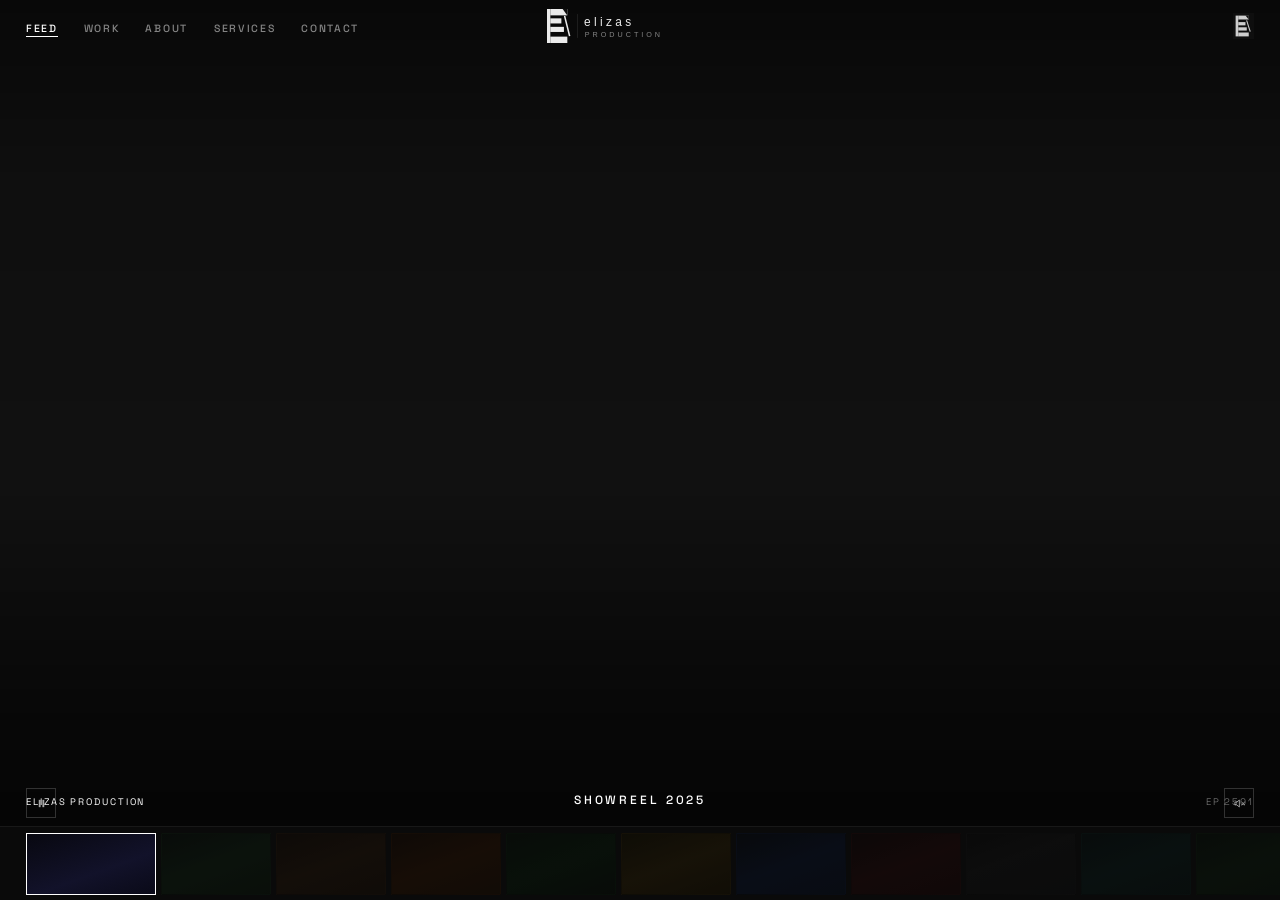
==== index.html @ 8a16c18d "Initial release — Elizas Production portfolio site Cinematic full-viewport portfolio website for Eli" ====
<!DOCTYPE html>
<html lang="en">
<head>
  <meta charset="UTF-8"/>
  <meta name="viewport" content="width=device-width, initial-scale=1.0"/>
  <meta name="description" content="Elizas Production — Founded by Eliza Webster. Film, Music Video, Commercials &amp; Creative Direction. Based in Harrogate, UK."/>
  <meta name="theme-color" content="#111111"/>
  <title>Elizas Production</title>
  <link rel="icon" href="/assets/logo/elizas-production-mark.svg" type="image/svg+xml"/>
  <link rel="preconnect" href="https://fonts.googleapis.com"/>
  <link rel="preconnect" href="https://fonts.gstatic.com" crossorigin/>
  <link href="https://fonts.googleapis.com/css2?family=Space+Grotesk:wght@300;400;500;700&display=swap" rel="stylesheet"/>
  <link rel="stylesheet" href="/css/main.css"/>
</head>
<body>

  <!-- ═══ NAVIGATION ═══ -->
  <nav id="nav" role="navigation" aria-label="Primary navigation">

    <!-- Left: nav links -->
    <ul class="nav-links" role="list">
      <li><a href="/" class="nav-link" data-panel="feed">FEED</a></li>
      <li><a href="#" class="nav-link" data-panel="work">WORK</a></li>
      <li><a href="/about.html" class="nav-link" data-panel="about">ABOUT</a></li>
      <li><a href="/services.html" class="nav-link" data-panel="services">SERVICES</a></li>
      <li><a href="/contact.html" class="nav-link" data-panel="contact">CONTACT</a></li>
    </ul>

    <!-- Centre: full logo lockup -->
    <div class="nav-identity" aria-label="Elizas Production">
      <img src="/assets/logo/elizas-production.svg"
           alt="Elizas Production"
           class="nav-logo"
           width="220"
           height="40"/>
    </div>

    <!-- Right: mark only (small) -->
    <div class="nav-logo-mark" aria-label="Elizas Production mark">
      <img src="/assets/logo/elizas-production-mark.svg"
           alt=""
           aria-hidden="true"
           class="nav-mark-img"
           width="22"
           height="28"/>
    </div>

  </nav>

  <!-- ═══ HERO AREA ═══ -->
  <main id="hero" role="main" aria-live="polite" aria-label="Active project showcase">

    <!-- Background layer — swapped by JS on project change -->
    <div id="heroBg" class="hero-bg">
      <!-- Video element: shown when active project has a video src -->
      <video id="heroVideo"
             class="hero-video"
             autoplay
             muted
             loop
             playsinline
             preload="auto"
             aria-hidden="true">
      </video>
    </div>

    <!-- Gradient overlay for text legibility -->
    <div class="hero-overlay" aria-hidden="true"></div>

    <!-- Three project labels overlaid on hero -->
    <div class="hero-labels" aria-hidden="true">
      <span id="labelClient"  class="hero-label label-client"></span>
      <span id="labelProject" class="hero-label label-project"></span>
      <span id="labelJob"     class="hero-label label-job"></span>
    </div>

  </main>

  <!-- ═══ PLAYBACK CONTROLS ═══ -->
  <div id="controls" class="controls" role="toolbar" aria-label="Playback controls">

    <!-- Bottom-left: play / pause -->
    <button id="btnPlayPause" class="ctrl-btn ctrl-play" aria-label="Pause slideshow" aria-pressed="false">
      <svg class="icon-pause" viewBox="0 0 24 24" fill="white" aria-hidden="true">
        <rect x="6" y="4" width="4" height="16"/>
        <rect x="14" y="4" width="4" height="16"/>
      </svg>
      <svg class="icon-play" viewBox="0 0 24 24" fill="white" aria-hidden="true">
        <polygon points="5,3 19,12 5,21"/>
      </svg>
    </button>

    <!-- Bottom-right: mute / unmute -->
    <button id="btnMute" class="ctrl-btn ctrl-mute" aria-label="Mute" aria-pressed="true">
      <svg class="icon-sound-on" viewBox="0 0 24 24" fill="none" stroke="white" stroke-width="2" stroke-linecap="round" stroke-linejoin="round" aria-hidden="true">
        <polygon points="11,5 6,9 2,9 2,15 6,15 11,19"/>
        <path d="M15.54 8.46a5 5 0 0 1 0 7.07"/>
        <path d="M19.07 4.93a10 10 0 0 1 0 14.14"/>
      </svg>
      <svg class="icon-sound-off" viewBox="0 0 24 24" fill="none" stroke="white" stroke-width="2" stroke-linecap="round" stroke-linejoin="round" aria-hidden="true">
        <polygon points="11,5 6,9 2,9 2,15 6,15 11,19"/>
        <line x1="23" y1="9" x2="17" y2="15"/>
        <line x1="17" y1="9" x2="23" y2="15"/>
      </svg>
    </button>

  </div>

  <!-- ═══ THUMBNAIL STRIP ═══ -->
  <footer id="strip" role="navigation" aria-label="Project thumbnails">
    <div id="stripTrack" class="strip-track">
      <!-- Populated dynamically by main.js -->
    </div>
  </footer>

  <!-- ═══ INFO PANEL OVERLAY ═══ -->
  <aside id="panelInfo" class="panel panel--info" aria-hidden="true" role="complementary" aria-label="Studio information">
    <button class="panel-close" id="panelInfoClose" aria-label="Close info panel">&#x2715;</button>
    <div class="panel-body">
      <p class="panel-eyebrow">EST. 2018</p>
      <h1 class="panel-heading">Elizas<br/>Production</h1>
      <p class="panel-text">
        An independent creative production studio specialising in film,
        music video, commercials, creative direction, and photography.
        We work with brands, artists, fans, and collaborators to create
        work that lasts.
      </p>
      <address class="panel-address">
        <a href="mailto:info@elizawebster.com">info@elizawebster.com</a>
      </address>
      <a href="https://www.instagram.com/elizawebsterproduction"
         target="_blank"
         rel="noopener noreferrer"
         class="instagram-link"
         style="margin-top:20px; display:inline-flex;"
         aria-label="Follow on Instagram">
        <span class="ig-handle">@elizawebsterproduction</span>
        <span class="ig-arrow">↗</span>
      </a>
    </div>
  </aside>

  <!-- ═══ WORK PANEL OVERLAY ═══ -->
  <aside id="panelWork" class="panel panel--work" aria-hidden="true" role="complementary" aria-label="All projects">
    <button class="panel-close" id="panelWorkClose" aria-label="Close work panel">&#x2715;</button>
    <div class="panel-body panel-body--work">
      <p class="panel-eyebrow">SELECTED WORK</p>
      <h2 class="panel-heading">Projects</h2>
      <ul class="work-list" id="workList" role="list">
        <!-- Populated by JS -->
      </ul>
    </div>
  </aside>

  <script src="/js/main.js"></script>
</body>
</html>
---- css/main.css ----
/* ============================================================
   WEBSTER PRODUCTIONS — main.css
   Cinematic portfolio design system
   ============================================================ */

/* ── DESIGN TOKENS ─────────────────────────────────────────── */
:root {
  /* Palette */
  --bg:              #111111;
  --bg-deep:         #0a0a0a;
  --bg-panel:        rgba(10, 10, 10, 0.97);
  --white:           #FFFFFF;
  --white-dim:       rgba(255, 255, 255, 0.50);
  --white-faint:     rgba(255, 255, 255, 0.12);
  --white-ghost:     rgba(255, 255, 255, 0.06);

  /* Typography */
  --font:            'Space Grotesk', sans-serif;
  --size-nav:        10.5px;
  --size-label-sm:   9.5px;
  --size-label-lg:   12px;
  --track-nav:       0.16em;
  --track-wide:      0.20em;

  /* Layout */
  --nav-h:           52px;
  --strip-h:         74px;
  --ctrl-pad:        26px;
  --strip-gap:       5px;
  --thumb-w:         110px;
  --thumb-h:         62px;
  --thumb-w-active:  130px;

  /* Motion */
  --ease:            cubic-bezier(0.25, 0, 0, 1);
  --t-fast:          0.16s;
  --t-med:           0.36s;
  --t-hero:          0.70s;
}

/* ── RESET ──────────────────────────────────────────────────── */
*, *::before, *::after {
  box-sizing: border-box;
  margin: 0;
  padding: 0;
}

html {
  font-size: 16px;
  -webkit-font-smoothing: antialiased;
  -moz-osx-font-smoothing: grayscale;
}

body {
  font-family: var(--font);
  background: var(--bg);
  color: var(--white);
  overflow: hidden;           /* viewport-locked — no page scroll */
  width: 100vw;
  height: 100vh;
  user-select: none;
}

a {
  color: inherit;
  text-decoration: none;
}

button {
  font-family: var(--font);
  cursor: pointer;
  border: none;
  background: none;
  color: inherit;
}

ul { list-style: none; }
address { font-style: normal; }

/* ── NAVIGATION ─────────────────────────────────────────────── */
#nav {
  position: fixed;
  top: 0; left: 0; right: 0;
  height: var(--nav-h);
  z-index: 100;
  display: flex;
  align-items: center;
  justify-content: space-between;
  padding: 0 var(--ctrl-pad);
  /* Transparent — hero bleeds through, top overlay gradient handles legibility */
}

/* Left nav links */
.nav-links {
  display: flex;
  gap: 26px;
  align-items: center;
}

.nav-link {
  font-size: var(--size-nav);
  font-weight: 500;
  letter-spacing: var(--track-nav);
  color: var(--white-dim);
  text-transform: uppercase;
  transition: color var(--t-fast);
  position: relative;
  padding-bottom: 2px;
}

.nav-link::after {
  content: '';
  position: absolute;
  bottom: 0; left: 0;
  width: 0; height: 1px;
  background: var(--white);
  transition: width var(--t-med) var(--ease);
}

.nav-link:hover,
.nav-link.is-active {
  color: var(--white);
}

.nav-link:hover::after,
.nav-link.is-active::after {
  width: 100%;
}

/* Centre identity */
.nav-identity {
  position: absolute;
  left: 50%;
  transform: translateX(-50%);
  display: flex;
  align-items: center;
  gap: 10px;
  white-space: nowrap;
}

.nav-studio-name {
  font-size: var(--size-nav);
  font-weight: 700;
  letter-spacing: 0.22em;
  color: var(--white);
  text-transform: uppercase;
}

.nav-divider {
  color: var(--white-faint);
  font-size: 9px;
}

.nav-tagline {
  font-size: 9px;
  letter-spacing: 0.16em;
  color: var(--white-dim);
  text-transform: uppercase;
  font-weight: 300;
}

.nav-re-link {
  font-size: 9px;
  font-weight: 700;
  letter-spacing: 0.18em;
  color: var(--white);
  border: 1px solid var(--white-faint);
  padding: 2px 8px 1px;
  transition: border-color var(--t-fast), color var(--t-fast);
  text-transform: uppercase;
}

.nav-re-link:hover {
  border-color: var(--white);
}

/* Logo lockup (centre nav) */
.nav-logo {
  display: block;
  height: 34px;
  width: auto;
  opacity: 0.92;
  transition: opacity var(--t-fast);
}

.nav-logo:hover {
  opacity: 1;
}

/* Mark only (right nav) */
.nav-logo-mark {
  display: flex;
  align-items: center;
  justify-content: center;
  flex-shrink: 0;
}

.nav-mark-img {
  display: block;
  height: 26px;
  width: auto;
  opacity: 0.80;
  transition: opacity var(--t-fast);
}

.nav-logo-mark:hover .nav-mark-img {
  opacity: 1;
}

/* ── HERO ───────────────────────────────────────────────────── */
#hero {
  position: fixed;
  inset: 0;
  z-index: 0;
  background: var(--bg);
}

.hero-bg {
  position: absolute;
  inset: 0;
  background-size: cover;
  background-position: center;
  background-repeat: no-repeat;
  transition:
    opacity var(--t-hero) var(--ease),
    transform var(--t-hero) var(--ease);
  will-change: opacity, transform;
}

.hero-bg.is-transitioning {
  opacity: 0;
  transform: scale(1.025);
}

/* Video fills hero exactly like a background-image */
.hero-video {
  position: absolute;
  inset: 0;
  width: 100%;
  height: 100%;
  object-fit: cover;
  object-position: center;
  display: none;          /* hidden until a video project is active */
  opacity: 1;
}

.hero-video.is-active {
  display: block;
}

/* Gradient overlay: darkens top (nav) and bottom (labels + strip) */
.hero-overlay {
  position: absolute;
  inset: 0;
  background: linear-gradient(
    to bottom,
    rgba(0, 0, 0, 0.50) 0%,
    rgba(0, 0, 0, 0.10) 20%,
    rgba(0, 0, 0, 0.00) 45%,
    rgba(0, 0, 0, 0.00) 55%,
    rgba(0, 0, 0, 0.55) 80%,
    rgba(0, 0, 0, 0.80) 100%
  );
  pointer-events: none;
}

/* Three labels overlaid on hero */
.hero-labels {
  position: absolute;
  bottom: calc(var(--strip-h) + 18px);
  left: 0; right: 0;
  display: grid;
  grid-template-columns: 1fr 1fr 1fr;
  align-items: end;
  padding: 0 var(--ctrl-pad);
  pointer-events: none;
}

.hero-label {
  font-size: var(--size-label-sm);
  font-weight: 400;
  text-transform: uppercase;
  letter-spacing: var(--track-wide);
  color: var(--white);
  opacity: 0;
  transform: translateY(8px);
  transition:
    opacity var(--t-med) var(--ease),
    transform var(--t-med) var(--ease);
}

.hero-label.is-visible {
  opacity: 1;
  transform: translateY(0);
}

.label-client  { grid-column: 1; text-align: left; }

.label-project {
  grid-column: 2;
  text-align: center;
  font-size: var(--size-label-lg);
  font-weight: 500;
  letter-spacing: 0.24em;
}

.label-job {
  grid-column: 3;
  text-align: right;
  color: var(--white-dim);
  font-weight: 300;
}

/* ── PLAYBACK CONTROLS ──────────────────────────────────────── */
#controls {
  position: fixed;
  bottom: var(--strip-h);
  left: 0; right: 0;
  height: 46px;
  z-index: 50;
  display: flex;
  align-items: center;
  justify-content: space-between;
  padding: 0 var(--ctrl-pad);
  pointer-events: none;
}

.ctrl-btn {
  pointer-events: all;
  width: 30px;
  height: 30px;
  display: flex;
  align-items: center;
  justify-content: center;
  border: 1px solid rgba(255, 255, 255, 0.28);
  opacity: 0.65;
  transition: opacity var(--t-fast), border-color var(--t-fast);
  flex-shrink: 0;
}

.ctrl-btn:hover {
  opacity: 1;
  border-color: var(--white);
}

.ctrl-btn svg {
  width: 11px;
  height: 11px;
}

/* Play / pause icon toggle */
.icon-play  { display: none; }
.icon-pause { display: block; }

.ctrl-play.is-paused .icon-play  { display: block; }
.ctrl-play.is-paused .icon-pause { display: none; }

/* Sound icon toggle */
.icon-sound-off { display: none; }
.icon-sound-on  { display: block; }

.ctrl-mute.is-muted .icon-sound-off { display: block; }
.ctrl-mute.is-muted .icon-sound-on  { display: none; }

/* ── THUMBNAIL STRIP ────────────────────────────────────────── */
#strip {
  position: fixed;
  bottom: 0; left: 0; right: 0;
  height: var(--strip-h);
  z-index: 100;
  background: var(--bg-deep);
  border-top: 1px solid var(--white-ghost);
  display: flex;
  align-items: center;
  overflow: hidden;
}

.strip-track {
  display: flex;
  align-items: center;
  gap: var(--strip-gap);
  padding: 0 var(--ctrl-pad);
  overflow-x: auto;
  scroll-behavior: smooth;
  scrollbar-width: none;
  -ms-overflow-style: none;
  width: 100%;
  height: 100%;
}

.strip-track::-webkit-scrollbar { display: none; }

.thumb {
  flex-shrink: 0;
  width: var(--thumb-w);
  height: var(--thumb-h);
  background-size: cover;
  background-position: center;
  background-repeat: no-repeat;
  border: 1px solid transparent;
  opacity: 0.40;
  cursor: pointer;
  transition:
    width var(--t-med) var(--ease),
    opacity var(--t-fast),
    border-color var(--t-fast);
  position: relative;
  overflow: hidden;
}

.thumb::after {
  content: '';
  position: absolute;
  inset: 0;
  background: transparent;
  transition: background var(--t-fast);
}

.thumb:hover {
  opacity: 0.70;
}

.thumb--active {
  width: var(--thumb-w-active);
  opacity: 1;
  border-color: var(--white);
}

.thumb--active:hover {
  opacity: 1;
}

/* ── PANEL OVERLAYS ─────────────────────────────────────────── */
.panel {
  position: fixed;
  inset: 0;
  z-index: 200;
  background: var(--bg-panel);
  display: flex;
  align-items: center;
  justify-content: flex-start;
  opacity: 0;
  pointer-events: none;
  transition: opacity var(--t-med) var(--ease);
}

.panel.is-open {
  opacity: 1;
  pointer-events: all;
}

.panel-close {
  position: absolute;
  top: var(--ctrl-pad);
  right: var(--ctrl-pad);
  font-size: 18px;
  color: var(--white-dim);
  line-height: 1;
  padding: 6px;
  transition: color var(--t-fast);
}

.panel-close:hover { color: var(--white); }

.panel-body {
  padding: 80px var(--ctrl-pad) var(--ctrl-pad) 80px;
  max-width: 640px;
}

.panel-eyebrow {
  font-size: 9px;
  font-weight: 500;
  letter-spacing: 0.22em;
  color: var(--white-dim);
  text-transform: uppercase;
  margin-bottom: 20px;
}

.panel-heading {
  font-size: clamp(36px, 7vw, 88px);
  font-weight: 700;
  letter-spacing: 0.04em;
  text-transform: uppercase;
  color: var(--white);
  line-height: 0.92;
  margin-bottom: 28px;
}

.panel-text {
  font-size: 14px;
  font-weight: 300;
  letter-spacing: 0.04em;
  color: var(--white-dim);
  line-height: 1.85;
  max-width: 420px;
  margin-bottom: 28px;
}

.panel-address a {
  font-size: 11px;
  font-weight: 400;
  letter-spacing: 0.12em;
  color: var(--white-dim);
  border-bottom: 1px solid var(--white-faint);
  padding-bottom: 1px;
  transition: color var(--t-fast), border-color var(--t-fast);
  text-transform: lowercase;
}

.panel-address a:hover {
  color: var(--white);
  border-color: var(--white);
}

/* Work panel list */
.panel-body--work {
  padding-left: 80px;
}

.work-list {
  margin-top: 10px;
  display: flex;
  flex-direction: column;
  gap: 0;
}

.work-item {
  display: flex;
  align-items: center;
  gap: 24px;
  padding: 14px 0;
  border-bottom: 1px solid var(--white-ghost);
  cursor: pointer;
  transition: opacity var(--t-fast);
  opacity: 0.65;
}

.work-item:hover { opacity: 1; }

.work-item-num {
  font-size: 9px;
  color: var(--white-dim);
  letter-spacing: 0.14em;
  width: 32px;
  flex-shrink: 0;
}

.work-item-client {
  font-size: 10px;
  font-weight: 500;
  letter-spacing: 0.18em;
  text-transform: uppercase;
  width: 140px;
  flex-shrink: 0;
}

.work-item-title {
  font-size: 10px;
  font-weight: 300;
  letter-spacing: 0.12em;
  color: var(--white-dim);
  text-transform: uppercase;
}

/* ── RESPONSIVE ─────────────────────────────────────────────── */
@media (max-width: 900px) {
  :root {
    --thumb-w:       86px;
    --thumb-h:       48px;
    --thumb-w-active:102px;
    --strip-h:       66px;
    --ctrl-pad:      20px;
  }

  .nav-identity { display: none; }
  .nav-tagline  { display: none; }

  .panel-body {
    padding-left: 40px;
  }
}

@media (max-width: 600px) {
  :root {
    --thumb-w:       70px;
    --thumb-h:       39px;
    --thumb-w-active: 84px;
    --strip-h:       58px;
    --ctrl-pad:      16px;
  }

  .nav-links { gap: 16px; }
  .nav-re-link { display: none; }

  .label-job { display: none; }

  .hero-labels {
    grid-template-columns: 1fr 1fr;
  }

  .label-project {
    grid-column: 2;
    text-align: right;
  }

  .panel-body {
    padding: 64px 16px 16px 16px;
  }
}

/* ── INSTAGRAM LINK ─────────────────────────────────────────── */
.instagram-link {
  display: inline-flex;
  align-items: center;
  gap: 8px;
  text-decoration: none;
  color: var(--white-dim);
  font-size: 11px;
  font-weight: 400;
  letter-spacing: 0.14em;
  padding-bottom: 2px;
  border-bottom: 1px solid var(--white-faint);
  transition: color var(--t-fast), border-color var(--t-fast);
}

.instagram-link:hover {
  color: var(--white);
  border-color: var(--white);
}

.ig-handle {
  font-family: var(--font);
  text-transform: lowercase;
}

.ig-arrow {
  font-size: 10px;
  opacity: 0.6;
  transition: transform var(--t-fast), opacity var(--t-fast);
}

.instagram-link:hover .ig-arrow {
  transform: translate(2px, -2px);
  opacity: 1;
}

/* Footer IG link — slightly dimmer, same hover */
.footer-ig {
  letter-spacing: 0.10em;
  font-size: 9px;
}

/* ── INNER PAGES ────────────────────────────────────────────── */

/* Page body — scrollable, padded below fixed nav */
.page-body {
  overflow-y: auto;
  overflow-x: hidden;
  height: 100vh;
}

/* Page sections sit below fixed nav */
.page-content {
  padding-top: var(--nav-h);
}

/* ── PAGE HERO ── */
.page-hero {
  min-height: 56vh;
  display: flex;
  flex-direction: column;
  justify-content: flex-end;
  padding: 64px var(--ctrl-pad) 52px;
  position: relative;
  border-bottom: 1px solid var(--white-ghost);
}

.page-eyebrow {
  font-size: 9px;
  font-weight: 500;
  letter-spacing: 0.24em;
  color: var(--white-dim);
  text-transform: uppercase;
  margin-bottom: 20px;
}

.page-title {
  font-size: clamp(52px, 9vw, 120px);
  font-weight: 700;
  letter-spacing: -0.01em;
  text-transform: uppercase;
  color: var(--white);
  line-height: 0.90;
  max-width: 900px;
}

.page-subtitle {
  font-size: 13px;
  font-weight: 300;
  letter-spacing: 0.08em;
  color: var(--white-dim);
  margin-top: 28px;
  max-width: 520px;
  line-height: 1.8;
}

/* ── PAGE SECTION ── */
.page-section {
  padding: 80px var(--ctrl-pad);
  border-bottom: 1px solid var(--white-ghost);
}

.page-section:last-child {
  border-bottom: none;
}

.section-label {
  font-size: 9px;
  font-weight: 500;
  letter-spacing: 0.24em;
  color: var(--white-dim);
  text-transform: uppercase;
  margin-bottom: 48px;
  display: flex;
  align-items: center;
  gap: 16px;
}

.section-label::after {
  content: '';
  flex: 1;
  height: 1px;
  background: var(--white-ghost);
  max-width: 120px;
}

.section-heading {
  font-size: clamp(28px, 4vw, 52px);
  font-weight: 700;
  letter-spacing: 0.02em;
  text-transform: uppercase;
  color: var(--white);
  line-height: 1;
  margin-bottom: 24px;
}

.section-body {
  font-size: 14px;
  font-weight: 300;
  letter-spacing: 0.04em;
  color: var(--white-dim);
  line-height: 1.85;
  max-width: 560px;
}

/* ── ABOUT — TWO-COLUMN LAYOUT ── */
.about-grid {
  display: grid;
  grid-template-columns: 1fr 1fr;
  gap: 80px;
  align-items: start;
}

.about-stat-grid {
  display: grid;
  grid-template-columns: repeat(3, 1fr);
  gap: 2px;
  margin-top: 0;
}

.about-stat {
  padding: 32px 24px;
  border: 1px solid var(--white-ghost);
}

.about-stat-num {
  font-size: clamp(36px, 5vw, 64px);
  font-weight: 700;
  color: var(--white);
  line-height: 1;
  margin-bottom: 8px;
}

.about-stat-label {
  font-size: 9px;
  font-weight: 400;
  letter-spacing: 0.18em;
  color: var(--white-dim);
  text-transform: uppercase;
}

/* ── SERVICES GRID ── */
.services-grid {
  display: grid;
  grid-template-columns: repeat(3, 1fr);
  gap: 2px;
  margin-top: 0;
}

.service-card {
  padding: 44px 32px;
  border: 1px solid var(--white-ghost);
  cursor: default;
  transition: background var(--t-med) var(--ease),
              border-color var(--t-fast);
  position: relative;
  overflow: hidden;
}

.service-card::before {
  content: '';
  position: absolute;
  inset: 0;
  background: var(--white-ghost);
  opacity: 0;
  transition: opacity var(--t-med) var(--ease);
}

.service-card:hover::before { opacity: 1; }

.service-num {
  font-size: 9px;
  font-weight: 300;
  letter-spacing: 0.14em;
  color: var(--white-dim);
  margin-bottom: 32px;
}

.service-title {
  font-size: clamp(18px, 2.5vw, 28px);
  font-weight: 700;
  letter-spacing: 0.06em;
  text-transform: uppercase;
  color: var(--white);
  line-height: 1.1;
  margin-bottom: 20px;
}

.service-desc {
  font-size: 13px;
  font-weight: 300;
  letter-spacing: 0.04em;
  color: var(--white-dim);
  line-height: 1.8;
}

/* ── CONTACT LAYOUT ── */
.contact-grid {
  display: grid;
  grid-template-columns: 1fr 1fr;
  gap: 80px;
  align-items: start;
}

.contact-form {
  display: flex;
  flex-direction: column;
  gap: 20px;
}

.form-group {
  display: flex;
  flex-direction: column;
  gap: 8px;
}

.form-label {
  font-size: 9px;
  font-weight: 500;
  letter-spacing: 0.20em;
  color: var(--white-dim);
  text-transform: uppercase;
}

.form-input,
.form-textarea {
  background: transparent;
  border: none;
  border-bottom: 1px solid var(--white-faint);
  color: var(--white);
  font-family: var(--font);
  font-size: 13px;
  font-weight: 300;
  letter-spacing: 0.06em;
  padding: 12px 0;
  outline: none;
  transition: border-color var(--t-fast);
  width: 100%;
}

.form-input:focus,
.form-textarea:focus {
  border-color: var(--white);
}

.form-textarea {
  resize: none;
  height: 120px;
}

.form-input::placeholder,
.form-textarea::placeholder {
  color: rgba(255,255,255,0.20);
  font-weight: 300;
}

.btn-submit {
  margin-top: 12px;
  align-self: flex-start;
  font-family: var(--font);
  font-size: 10px;
  font-weight: 500;
  letter-spacing: 0.20em;
  text-transform: uppercase;
  color: var(--bg);
  background: var(--white);
  border: none;
  padding: 14px 32px;
  cursor: pointer;
  transition: opacity var(--t-fast);
}

.btn-submit:hover { opacity: 0.80; }

.contact-info {
  display: flex;
  flex-direction: column;
  gap: 40px;
}

.contact-info-block {}

.contact-info-label {
  font-size: 9px;
  font-weight: 500;
  letter-spacing: 0.20em;
  color: var(--white-dim);
  text-transform: uppercase;
  margin-bottom: 12px;
}

.contact-info-value {
  font-size: 14px;
  font-weight: 300;
  letter-spacing: 0.06em;
  color: var(--white);
  line-height: 1.7;
}

.contact-info-value a {
  color: var(--white);
  border-bottom: 1px solid var(--white-faint);
  padding-bottom: 1px;
  transition: border-color var(--t-fast);
}

.contact-info-value a:hover {
  border-color: var(--white);
}

/* ── PAGE FOOTER ── */
.page-footer {
  padding: 48px var(--ctrl-pad);
  display: flex;
  align-items: center;
  justify-content: space-between;
  border-top: 1px solid var(--white-ghost);
}

.footer-copy {
  font-size: 9px;
  font-weight: 300;
  letter-spacing: 0.14em;
  color: var(--white-dim);
  text-transform: uppercase;
}

.footer-links {
  display: flex;
  gap: 28px;
}

.footer-link {
  font-size: 9px;
  font-weight: 400;
  letter-spacing: 0.14em;
  color: var(--white-dim);
  text-transform: uppercase;
  transition: color var(--t-fast);
}

.footer-link:hover { color: var(--white); }

/* ── INNER PAGE RESPONSIVE ── */
@media (max-width: 900px) {
  .about-grid,
  .contact-grid { grid-template-columns: 1fr; gap: 48px; }
  .services-grid { grid-template-columns: repeat(2, 1fr); }
  .about-stat-grid { grid-template-columns: repeat(3, 1fr); }
}

@media (max-width: 600px) {
  .services-grid { grid-template-columns: 1fr; }
  .about-stat-grid { grid-template-columns: 1fr 1fr; }
  .page-hero { padding: 48px 16px 40px; }
  .page-section { padding: 52px 16px; }
  .page-footer { flex-direction: column; gap: 20px; align-items: flex-start; }
}

/* ── REDUCED MOTION ─────────────────────────────────────────── */
@media (prefers-reduced-motion: reduce) {
  .hero-bg,
  .hero-label,
  .thumb,
  .panel,
  .ctrl-btn,
  .nav-link::after { transition: none; }
}
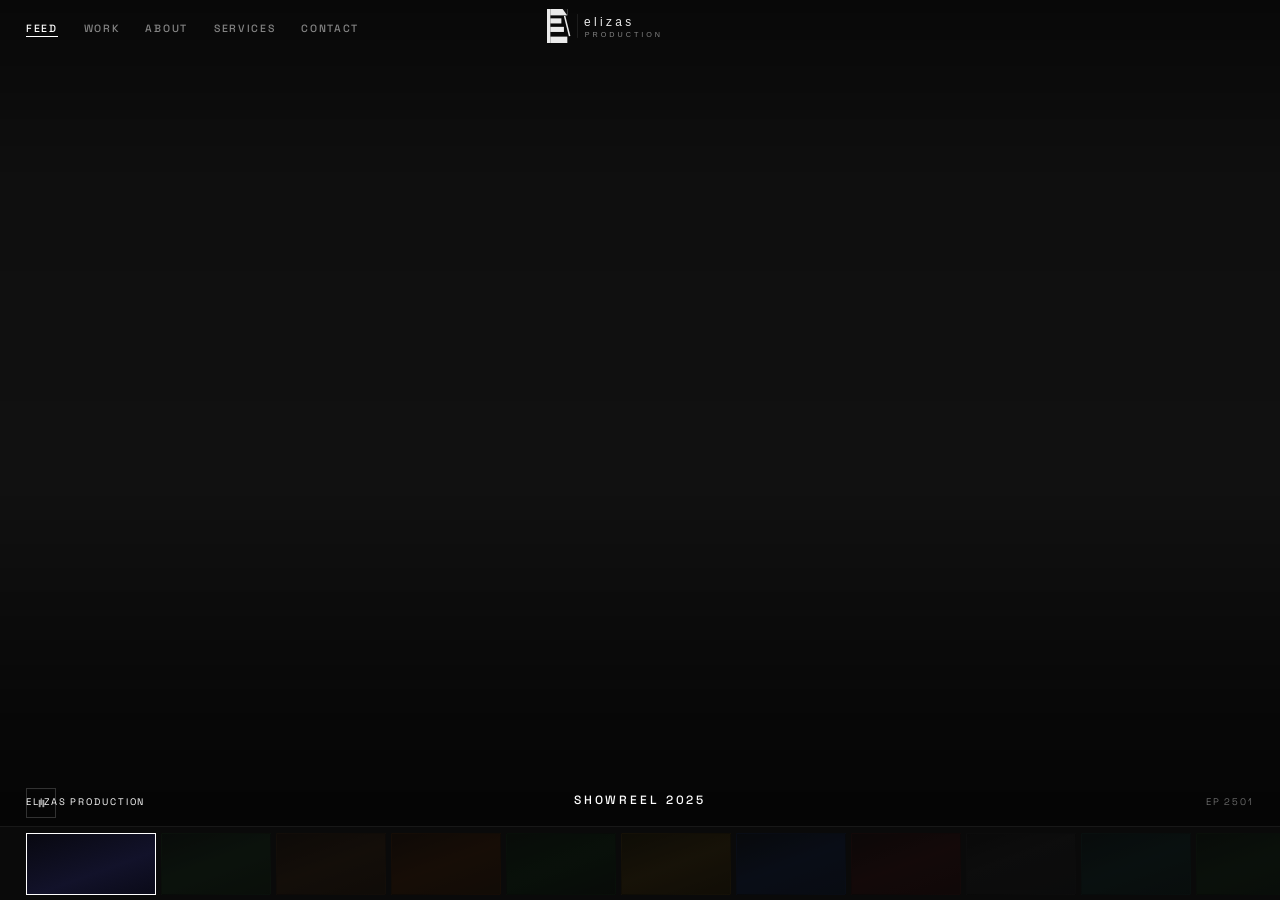
==== commit 16e5f912: "Fix nav, remove UI clutter, rewrite services with niche content - Fix About / Services / Contact nav" ====
--- a/index.html
+++ b/index.html
@@ -35,15 +35,6 @@
            height="40"/>
     </div>
 
-    <!-- Right: mark only (small) -->
-    <div class="nav-logo-mark" aria-label="Elizas Production mark">
-      <img src="/assets/logo/elizas-production-mark.svg"
-           alt=""
-           aria-hidden="true"
-           class="nav-mark-img"
-           width="22"
-           height="28"/>
-    </div>
 
   </nav>
 
@@ -90,19 +81,6 @@
       </svg>
     </button>
 
-    <!-- Bottom-right: mute / unmute -->
-    <button id="btnMute" class="ctrl-btn ctrl-mute" aria-label="Mute" aria-pressed="true">
-      <svg class="icon-sound-on" viewBox="0 0 24 24" fill="none" stroke="white" stroke-width="2" stroke-linecap="round" stroke-linejoin="round" aria-hidden="true">
-        <polygon points="11,5 6,9 2,9 2,15 6,15 11,19"/>
-        <path d="M15.54 8.46a5 5 0 0 1 0 7.07"/>
-        <path d="M19.07 4.93a10 10 0 0 1 0 14.14"/>
-      </svg>
-      <svg class="icon-sound-off" viewBox="0 0 24 24" fill="none" stroke="white" stroke-width="2" stroke-linecap="round" stroke-linejoin="round" aria-hidden="true">
-        <polygon points="11,5 6,9 2,9 2,15 6,15 11,19"/>
-        <line x1="23" y1="9" x2="17" y2="15"/>
-        <line x1="17" y1="9" x2="23" y2="15"/>
-      </svg>
-    </button>
 
   </div>
 
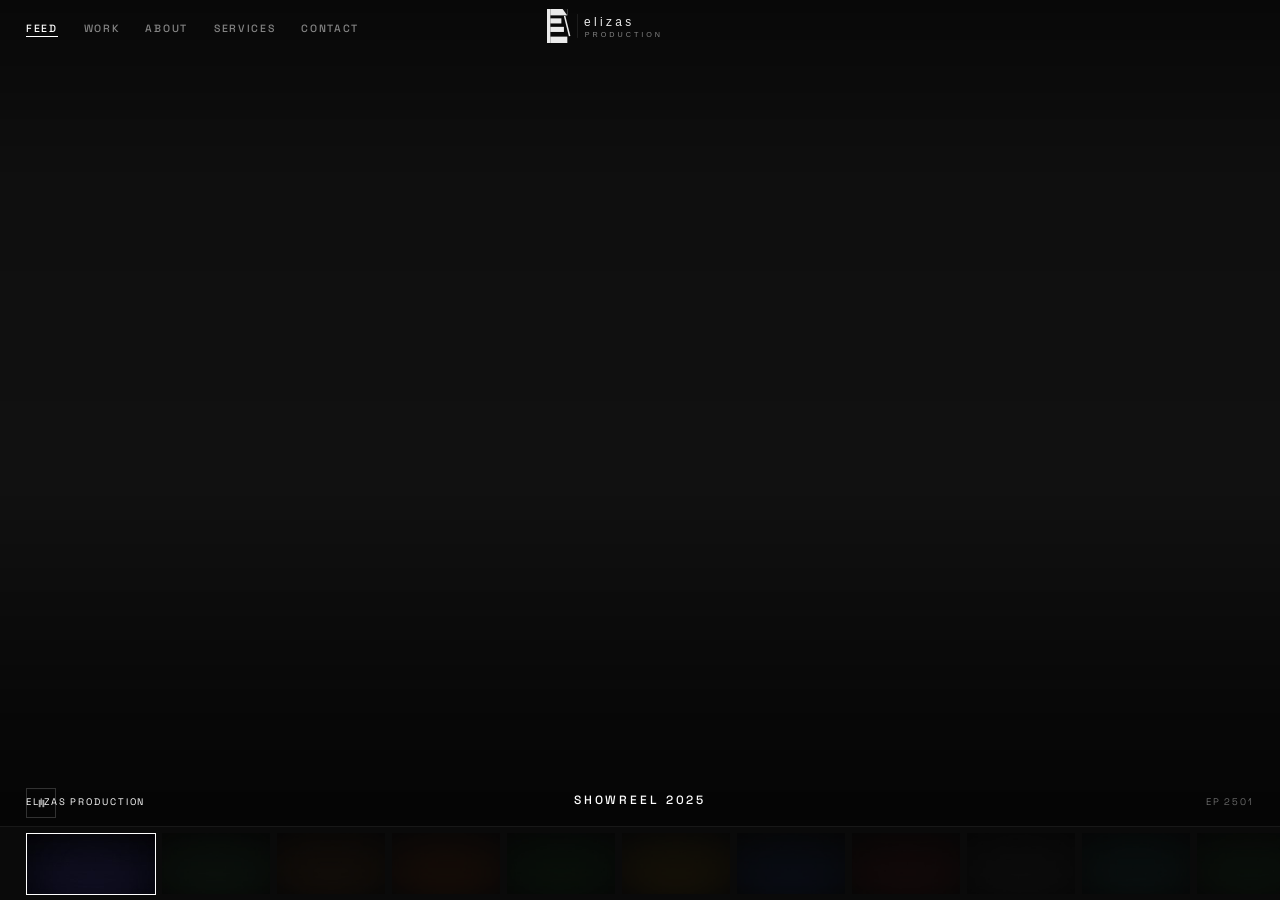
==== commit da1b451c: "Add cinematic thumbnails and upgrade WORK panel to visual grid - Generate 14 brand-coloured gradient" ====
--- a/index.html
+++ b/index.html
@@ -123,10 +123,10 @@
     <button class="panel-close" id="panelWorkClose" aria-label="Close work panel">&#x2715;</button>
     <div class="panel-body panel-body--work">
       <p class="panel-eyebrow">SELECTED WORK</p>
-      <h2 class="panel-heading">Projects</h2>
-      <ul class="work-list" id="workList" role="list">
+      <h2 class="panel-heading">All Projects</h2>
+      <div class="work-grid" id="workList" role="list">
         <!-- Populated by JS -->
-      </ul>
+      </div>
     </div>
   </aside>
 
--- a/css/main.css
+++ b/css/main.css
@@ -512,54 +512,95 @@
   border-color: var(--white);
 }
 
-/* Work panel list */
+/* Work panel — full-width grid layout */
+.panel--work {
+  overflow-y: auto;
+}
+
 .panel-body--work {
-  padding-left: 80px;
-}
-
-.work-list {
-  margin-top: 10px;
+  padding: 0 56px 56px;
+  max-width: 1200px;
+}
+
+/* Grid of project cards */
+.work-grid {
+  margin-top: 12px;
+  display: grid;
+  grid-template-columns: repeat(auto-fill, minmax(220px, 1fr));
+  gap: 2px;
+}
+
+.work-card {
+  position: relative;
+  aspect-ratio: 16 / 9;
+  overflow: hidden;
+  cursor: pointer;
+  background: var(--bg-deep);
+}
+
+.work-card-thumb {
+  width: 100%;
+  height: 100%;
+  object-fit: cover;
+  display: block;
+  transition: transform 0.5s var(--ease), filter 0.5s var(--ease);
+  filter: brightness(0.72);
+}
+
+.work-card:hover .work-card-thumb {
+  transform: scale(1.04);
+  filter: brightness(0.9);
+}
+
+/* Overlay labels on each card */
+.work-card-overlay {
+  position: absolute;
+  inset: 0;
   display: flex;
   flex-direction: column;
-  gap: 0;
-}
-
-.work-item {
-  display: flex;
-  align-items: center;
-  gap: 24px;
-  padding: 14px 0;
-  border-bottom: 1px solid var(--white-ghost);
-  cursor: pointer;
-  transition: opacity var(--t-fast);
-  opacity: 0.65;
-}
-
-.work-item:hover { opacity: 1; }
-
-.work-item-num {
-  font-size: 9px;
-  color: var(--white-dim);
+  justify-content: flex-end;
+  padding: 14px 16px;
+  background: linear-gradient(to top, rgba(0,0,0,0.72) 0%, transparent 55%);
+  opacity: 0;
+  transition: opacity 0.3s var(--ease);
+}
+
+.work-card:hover .work-card-overlay { opacity: 1; }
+
+.work-card-num {
+  font-size: 8px;
+  letter-spacing: 0.18em;
+  color: var(--white-dim);
+  margin-bottom: 4px;
+}
+
+.work-card-client {
+  font-size: 9.5px;
+  font-weight: 700;
+  letter-spacing: 0.20em;
+  text-transform: uppercase;
+  color: var(--white);
+  margin-bottom: 2px;
+}
+
+.work-card-title {
+  font-size: 9px;
+  font-weight: 300;
   letter-spacing: 0.14em;
-  width: 32px;
-  flex-shrink: 0;
-}
-
-.work-item-client {
-  font-size: 10px;
-  font-weight: 500;
-  letter-spacing: 0.18em;
-  text-transform: uppercase;
-  width: 140px;
-  flex-shrink: 0;
-}
-
-.work-item-title {
-  font-size: 10px;
-  font-weight: 300;
-  letter-spacing: 0.12em;
-  color: var(--white-dim);
-  text-transform: uppercase;
+  text-transform: uppercase;
+  color: var(--white-dim);
+}
+
+/* Always-visible num badge top-left */
+.work-card-badge {
+  position: absolute;
+  top: 10px;
+  left: 12px;
+  font-size: 8px;
+  letter-spacing: 0.14em;
+  color: rgba(255,255,255,0.35);
+  font-weight: 400;
+  pointer-events: none;
 }
 
 /* ── RESPONSIVE ─────────────────────────────────────────────── */
@@ -666,47 +707,47 @@
 
 /* ── PAGE HERO ── */
 .page-hero {
-  min-height: 56vh;
+  min-height: 50vh;
   display: flex;
   flex-direction: column;
   justify-content: flex-end;
-  padding: 64px var(--ctrl-pad) 52px;
+  padding: 88px var(--ctrl-pad) 56px;
   position: relative;
   border-bottom: 1px solid var(--white-ghost);
 }
 
 .page-eyebrow {
   font-size: 9px;
-  font-weight: 500;
-  letter-spacing: 0.24em;
-  color: var(--white-dim);
-  text-transform: uppercase;
-  margin-bottom: 20px;
+  font-weight: 400;
+  letter-spacing: 0.22em;
+  color: var(--white-dim);
+  text-transform: uppercase;
+  margin-bottom: 18px;
 }
 
 .page-title {
-  font-size: clamp(52px, 9vw, 120px);
+  font-size: clamp(36px, 5.5vw, 72px);
   font-weight: 700;
   letter-spacing: -0.01em;
   text-transform: uppercase;
   color: var(--white);
-  line-height: 0.90;
-  max-width: 900px;
+  line-height: 1.0;
+  max-width: 700px;
 }
 
 .page-subtitle {
   font-size: 13px;
   font-weight: 300;
-  letter-spacing: 0.08em;
-  color: var(--white-dim);
-  margin-top: 28px;
-  max-width: 520px;
-  line-height: 1.8;
+  letter-spacing: 0.03em;
+  color: var(--white-dim);
+  margin-top: 24px;
+  max-width: 480px;
+  line-height: 1.85;
 }
 
 /* ── PAGE SECTION ── */
 .page-section {
-  padding: 80px var(--ctrl-pad);
+  padding: 72px var(--ctrl-pad);
   border-bottom: 1px solid var(--white-ghost);
 }
 
@@ -716,14 +757,14 @@
 
 .section-label {
   font-size: 9px;
-  font-weight: 500;
-  letter-spacing: 0.24em;
-  color: var(--white-dim);
-  text-transform: uppercase;
-  margin-bottom: 48px;
+  font-weight: 400;
+  letter-spacing: 0.20em;
+  color: var(--white-dim);
+  text-transform: uppercase;
+  margin-bottom: 40px;
   display: flex;
   align-items: center;
-  gap: 16px;
+  gap: 14px;
 }
 
 .section-label::after {
@@ -731,33 +772,33 @@
   flex: 1;
   height: 1px;
   background: var(--white-ghost);
-  max-width: 120px;
+  max-width: 80px;
 }
 
 .section-heading {
-  font-size: clamp(28px, 4vw, 52px);
+  font-size: clamp(22px, 3vw, 38px);
   font-weight: 700;
   letter-spacing: 0.02em;
   text-transform: uppercase;
   color: var(--white);
-  line-height: 1;
-  margin-bottom: 24px;
+  line-height: 1.1;
+  margin-bottom: 20px;
 }
 
 .section-body {
   font-size: 14px;
   font-weight: 300;
-  letter-spacing: 0.04em;
-  color: var(--white-dim);
-  line-height: 1.85;
-  max-width: 560px;
+  letter-spacing: 0.02em;
+  color: var(--white-dim);
+  line-height: 1.9;
+  max-width: 520px;
 }
 
 /* ── ABOUT — TWO-COLUMN LAYOUT ── */
 .about-grid {
   display: grid;
-  grid-template-columns: 1fr 1fr;
-  gap: 80px;
+  grid-template-columns: 1fr 1.4fr;
+  gap: 64px;
   align-items: start;
 }
 
@@ -798,7 +839,7 @@
 }
 
 .service-card {
-  padding: 44px 32px;
+  padding: 40px 28px 44px;
   border: 1px solid var(--white-ghost);
   cursor: default;
   transition: background var(--t-med) var(--ease),
@@ -827,21 +868,74 @@
 }
 
 .service-title {
-  font-size: clamp(18px, 2.5vw, 28px);
+  font-size: clamp(15px, 1.8vw, 20px);
   font-weight: 700;
   letter-spacing: 0.06em;
   text-transform: uppercase;
   color: var(--white);
-  line-height: 1.1;
-  margin-bottom: 20px;
+  line-height: 1.2;
+  margin-bottom: 16px;
 }
 
 .service-desc {
   font-size: 13px;
   font-weight: 300;
-  letter-spacing: 0.04em;
-  color: var(--white-dim);
-  line-height: 1.8;
+  letter-spacing: 0.02em;
+  color: var(--white-dim);
+  line-height: 1.85;
+}
+
+/* ── CREW SECTION ── */
+.crew-phases {
+  display: grid;
+  grid-template-columns: repeat(3, 1fr);
+  gap: 2px;
+  margin-top: 0;
+}
+
+.crew-phase {
+  padding: 40px 32px 48px;
+  border: 1px solid var(--white-ghost);
+}
+
+.crew-phase-label {
+  font-size: 9px;
+  font-weight: 500;
+  letter-spacing: 0.24em;
+  color: var(--white-dim);
+  text-transform: uppercase;
+  margin-bottom: 28px;
+  padding-bottom: 16px;
+  border-bottom: 1px solid var(--white-ghost);
+}
+
+.crew-list {
+  list-style: none;
+  padding: 0;
+  margin: 0;
+  display: flex;
+  flex-direction: column;
+  gap: 0;
+}
+
+.crew-list li {
+  font-size: 13px;
+  font-weight: 300;
+  letter-spacing: 0.06em;
+  color: var(--white-dim);
+  line-height: 1;
+  padding: 12px 0;
+  border-bottom: 1px solid var(--white-ghost);
+  transition: color var(--t-fast), padding-left var(--t-fast);
+}
+
+.crew-list li:last-child {
+  border-bottom: none;
+}
+
+.crew-list li:hover {
+  color: var(--white);
+  padding-left: 8px;
 }
 
 /* ── CONTACT LAYOUT ── */
@@ -994,17 +1088,318 @@
 /* ── INNER PAGE RESPONSIVE ── */
 @media (max-width: 900px) {
   .about-grid,
-  .contact-grid { grid-template-columns: 1fr; gap: 48px; }
-  .services-grid { grid-template-columns: repeat(2, 1fr); }
-  .about-stat-grid { grid-template-columns: repeat(3, 1fr); }
+  .contact-grid   { grid-template-columns: 1fr; gap: 48px; }
+  .services-grid  { grid-template-columns: repeat(2, 1fr); }
+  .about-stat-grid{ grid-template-columns: repeat(3, 1fr); }
+  .crew-phases    { grid-template-columns: 1fr; }
+  .trust-strip    { grid-template-columns: repeat(2, 1fr); }
+  .location-grid  { grid-template-columns: 1fr; }
+  .diff-grid      { grid-template-columns: 1fr; }
 }
 
 @media (max-width: 600px) {
-  .services-grid { grid-template-columns: 1fr; }
-  .about-stat-grid { grid-template-columns: 1fr 1fr; }
-  .page-hero { padding: 48px 16px 40px; }
-  .page-section { padding: 52px 16px; }
-  .page-footer { flex-direction: column; gap: 20px; align-items: flex-start; }
+  .services-grid  { grid-template-columns: 1fr; }
+  .about-stat-grid{ grid-template-columns: 1fr 1fr; }
+  .crew-phases    { grid-template-columns: 1fr; }
+  .trust-strip    { grid-template-columns: 1fr 1fr; }
+  .page-hero      { padding: 80px 16px 40px; }
+  .page-section   { padding: 52px 16px; }
+  .page-footer    { flex-direction: column; gap: 20px; align-items: flex-start; }
+  .sticky-cta     { bottom: 20px; right: 16px; padding: 12px 18px; }
+}
+
+/* ── CINEMATIC IMAGE SECTION ─────────────────────────────────── */
+.page-image-full {
+  width: 100%;
+  position: relative;
+  overflow: hidden;
+  border-bottom: 1px solid var(--white-ghost);
+}
+
+.page-image-full img {
+  width: 100%;
+  height: 60vh;
+  object-fit: cover;
+  object-position: center 40%;
+  display: block;
+  filter: brightness(0.75) contrast(1.05);
+  transition: transform 0.8s var(--ease);
+}
+
+.page-image-full:hover img {
+  transform: scale(1.02);
+}
+
+.page-image-caption {
+  position: absolute;
+  bottom: 24px;
+  right: var(--ctrl-pad);
+  font-size: 9px;
+  font-weight: 400;
+  letter-spacing: 0.18em;
+  color: rgba(255,255,255,0.35);
+  text-transform: uppercase;
+}
+
+/* ── STICKY CTA ─────────────────────────────────────────────── */
+.sticky-cta {
+  position: fixed;
+  bottom: 32px;
+  right: 32px;
+  z-index: 500;
+  background: var(--white);
+  color: var(--bg);
+  font-family: var(--font);
+  font-size: 10px;
+  font-weight: 700;
+  letter-spacing: 0.22em;
+  text-transform: uppercase;
+  padding: 14px 24px;
+  border: none;
+  cursor: pointer;
+  text-decoration: none;
+  display: inline-flex;
+  align-items: center;
+  gap: 10px;
+  transition: background var(--t-fast), color var(--t-fast), transform var(--t-fast);
+}
+
+.sticky-cta:hover {
+  background: var(--bg);
+  color: var(--white);
+  outline: 1px solid var(--white);
+  transform: translateY(-2px);
+}
+
+.sticky-cta-arrow {
+  font-size: 12px;
+  transition: transform var(--t-fast);
+}
+
+.sticky-cta:hover .sticky-cta-arrow {
+  transform: translate(2px, -2px);
+}
+
+/* ── CLIENT TICKER ───────────────────────────────────────────── */
+.client-ticker-section {
+  padding: 0;
+  border-bottom: 1px solid var(--white-ghost);
+  overflow: hidden;
+  position: relative;
+}
+
+.client-ticker-label {
+  font-size: 8px;
+  font-weight: 500;
+  letter-spacing: 0.28em;
+  color: var(--white-dim);
+  text-transform: uppercase;
+  padding: 20px var(--ctrl-pad) 0;
+}
+
+.client-ticker-track {
+  display: flex;
+  gap: 0;
+  padding: 20px 0 20px;
+  overflow: hidden;
+  position: relative;
+}
+
+.client-ticker-inner {
+  display: flex;
+  gap: 60px;
+  animation: ticker-scroll 28s linear infinite;
+  white-space: nowrap;
+  flex-shrink: 0;
+}
+
+.client-ticker-inner:nth-child(2) {
+  animation-delay: -14s;
+}
+
+@keyframes ticker-scroll {
+  0%   { transform: translateX(0); }
+  100% { transform: translateX(-100%); }
+}
+
+.ticker-client {
+  font-size: 11px;
+  font-weight: 500;
+  letter-spacing: 0.22em;
+  text-transform: uppercase;
+  color: var(--white-dim);
+  transition: color var(--t-fast);
+  flex-shrink: 0;
+}
+
+.ticker-client:hover {
+  color: var(--white);
+}
+
+.ticker-divider {
+  font-size: 9px;
+  color: var(--white-ghost);
+  flex-shrink: 0;
+  align-self: center;
+}
+
+/* ── TRUST STRIP ─────────────────────────────────────────────── */
+.trust-strip {
+  display: grid;
+  grid-template-columns: repeat(4, 1fr);
+  border-bottom: 1px solid var(--white-ghost);
+}
+
+.trust-item {
+  padding: 36px var(--ctrl-pad);
+  border-right: 1px solid var(--white-ghost);
+  display: flex;
+  flex-direction: column;
+  gap: 8px;
+}
+
+.trust-item:last-child {
+  border-right: none;
+}
+
+.trust-item-num {
+  font-size: clamp(28px, 3.5vw, 48px);
+  font-weight: 700;
+  color: var(--white);
+  letter-spacing: -0.01em;
+  line-height: 1;
+}
+
+.trust-item-label {
+  font-size: 9px;
+  font-weight: 400;
+  letter-spacing: 0.18em;
+  color: var(--white-dim);
+  text-transform: uppercase;
+  line-height: 1.5;
+}
+
+/* ── QUOTE CALLOUT ───────────────────────────────────────────── */
+.quote-callout {
+  padding: 80px var(--ctrl-pad);
+  border-bottom: 1px solid var(--white-ghost);
+  position: relative;
+  background: var(--bg-deep);
+}
+
+.quote-callout-mark {
+  font-size: 80px;
+  font-weight: 700;
+  color: var(--white-ghost);
+  line-height: 0.6;
+  margin-bottom: 24px;
+  display: block;
+  font-family: Georgia, serif;
+}
+
+.quote-callout-text {
+  font-size: clamp(20px, 2.8vw, 36px);
+  font-weight: 300;
+  letter-spacing: 0.01em;
+  color: var(--white);
+  line-height: 1.4;
+  max-width: 820px;
+  margin-bottom: 32px;
+}
+
+.quote-callout-attr {
+  font-size: 10px;
+  font-weight: 500;
+  letter-spacing: 0.22em;
+  color: var(--white-dim);
+  text-transform: uppercase;
+}
+
+/* ── LOCATION GRID ───────────────────────────────────────────── */
+.location-grid {
+  display: grid;
+  grid-template-columns: repeat(3, 1fr);
+  gap: 2px;
+  margin-top: 0;
+}
+
+.location-card {
+  padding: 40px 32px;
+  border: 1px solid var(--white-ghost);
+  position: relative;
+  overflow: hidden;
+  transition: border-color var(--t-fast);
+}
+
+.location-card:hover {
+  border-color: var(--white-faint);
+}
+
+.location-card-eyebrow {
+  font-size: 8px;
+  font-weight: 500;
+  letter-spacing: 0.28em;
+  color: var(--white-dim);
+  text-transform: uppercase;
+  margin-bottom: 16px;
+}
+
+.location-card-name {
+  font-size: clamp(18px, 2.2vw, 26px);
+  font-weight: 700;
+  letter-spacing: 0.04em;
+  text-transform: uppercase;
+  color: var(--white);
+  line-height: 1.1;
+  margin-bottom: 16px;
+}
+
+.location-card-desc {
+  font-size: 12px;
+  font-weight: 300;
+  letter-spacing: 0.04em;
+  color: var(--white-dim);
+  line-height: 1.75;
+}
+
+/* ── DIFFERENTIATORS ─────────────────────────────────────────── */
+.diff-grid {
+  display: grid;
+  grid-template-columns: repeat(2, 1fr);
+  gap: 2px;
+  margin-top: 0;
+}
+
+.diff-item {
+  padding: 44px 36px;
+  border: 1px solid var(--white-ghost);
+  display: flex;
+  flex-direction: column;
+  gap: 14px;
+}
+
+.diff-item-num {
+  font-size: 9px;
+  font-weight: 300;
+  letter-spacing: 0.14em;
+  color: var(--white-dim);
+}
+
+.diff-item-title {
+  font-size: clamp(16px, 2vw, 22px);
+  font-weight: 700;
+  letter-spacing: 0.08em;
+  text-transform: uppercase;
+  color: var(--white);
+  line-height: 1.2;
+}
+
+.diff-item-desc {
+  font-size: 13px;
+  font-weight: 300;
+  letter-spacing: 0.04em;
+  color: var(--white-dim);
+  line-height: 1.8;
 }
 
 /* ── REDUCED MOTION ─────────────────────────────────────────── */
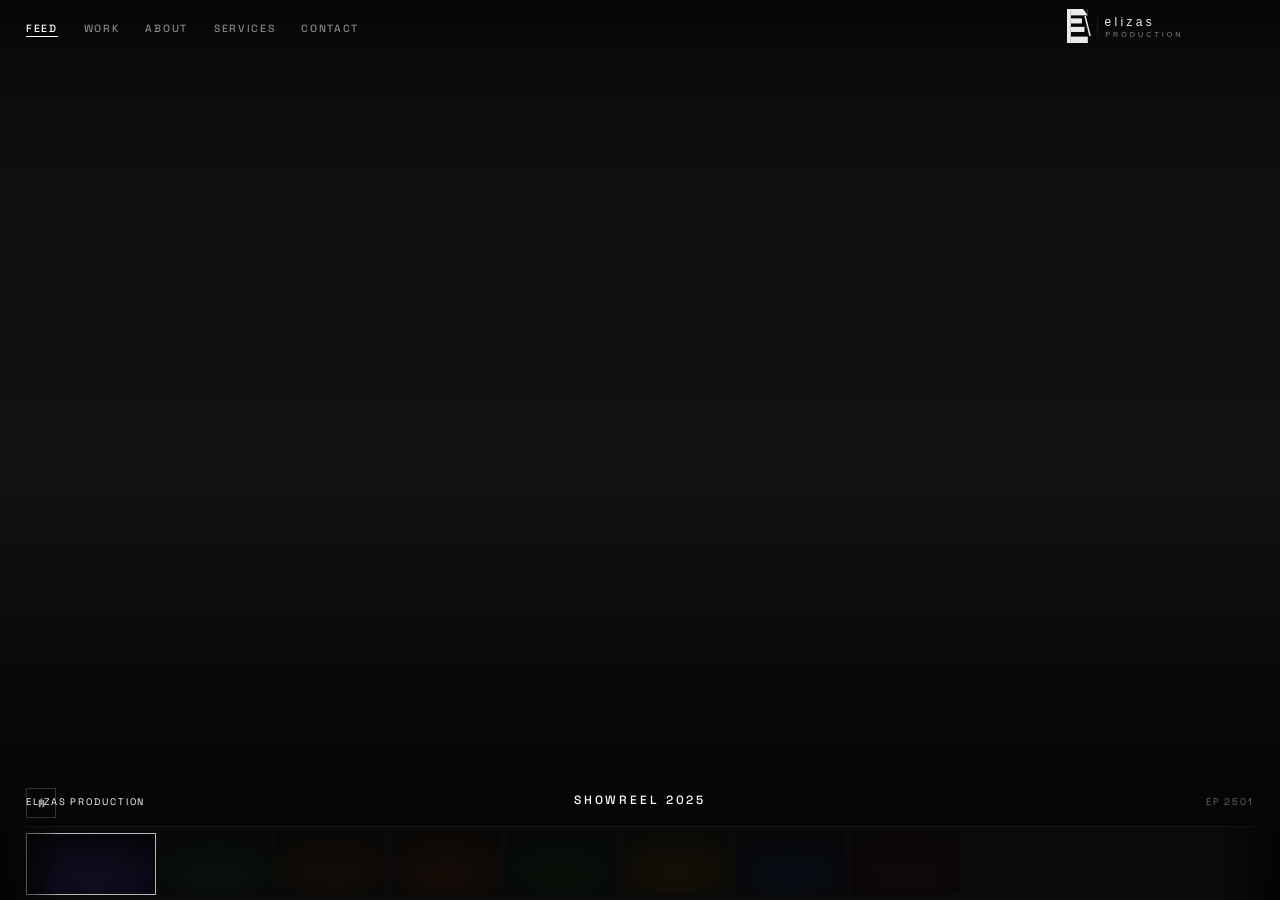
==== commit 3335ffbe: "Comprehensive site polish: visual refinements, consistency fixes, feel improvements Co-Authored-By: " ====
--- a/index.html
+++ b/index.html
@@ -3,7 +3,7 @@
 <head>
   <meta charset="UTF-8"/>
   <meta name="viewport" content="width=device-width, initial-scale=1.0"/>
-  <meta name="description" content="Elizas Production — Founded by Eliza Webster. Film, Music Video, Commercials &amp; Creative Direction. Based in Harrogate, UK."/>
+  <meta name="description" content="Elizas Production — Founded by Eliza Webster. Film, Music Video, Commercials &amp; Creative Direction. Based in Knaresborough, North Yorkshire."/>
   <meta name="theme-color" content="#111111"/>
   <title>Elizas Production</title>
   <link rel="icon" href="/assets/logo/elizas-production-mark.svg" type="image/svg+xml"/>
--- a/css/main.css
+++ b/css/main.css
@@ -90,6 +90,16 @@
   /* Transparent — hero bleeds through, top overlay gradient handles legibility */
 }
 
+/* Nav top gradient for legibility over hero */
+#nav::before {
+  content: '';
+  position: absolute;
+  inset: 0;
+  background: linear-gradient(to bottom, rgba(0,0,0,0.38) 0%, transparent 100%);
+  pointer-events: none;
+  z-index: -1;
+}
+
 /* Left nav links */
 .nav-links {
   display: flex;
@@ -127,15 +137,13 @@
   width: 100%;
 }
 
-/* Centre identity */
+/* Right identity */
 .nav-identity {
-  position: absolute;
-  left: 50%;
-  transform: translateX(-50%);
   display: flex;
   align-items: center;
   gap: 10px;
   white-space: nowrap;
+  margin-left: auto;
 }
 
 .nav-studio-name {
@@ -373,6 +381,8 @@
   display: flex;
   align-items: center;
   overflow: hidden;
+  -webkit-mask-image: linear-gradient(to right, transparent 0%, black 60px, black calc(100% - 60px), transparent 100%);
+  mask-image: linear-gradient(to right, transparent 0%, black 60px, black calc(100% - 60px), transparent 100%);
 }
 
 .strip-track {
@@ -417,13 +427,13 @@
 }
 
 .thumb:hover {
-  opacity: 0.70;
+  opacity: 0.78;
 }
 
 .thumb--active {
   width: var(--thumb-w-active);
   opacity: 1;
-  border-color: var(--white);
+  border-color: rgba(255,255,255,0.7);
 }
 
 .thumb--active:hover {
@@ -463,7 +473,7 @@
 .panel-close:hover { color: var(--white); }
 
 .panel-body {
-  padding: 80px var(--ctrl-pad) var(--ctrl-pad) 80px;
+  padding: 72px var(--ctrl-pad) var(--ctrl-pad) 80px;
   max-width: 640px;
 }
 
@@ -477,7 +487,7 @@
 }
 
 .panel-heading {
-  font-size: clamp(36px, 7vw, 88px);
+  font-size: clamp(28px, 4.5vw, 56px);
   font-weight: 700;
   letter-spacing: 0.04em;
   text-transform: uppercase;
@@ -515,19 +525,36 @@
 /* Work panel — full-width grid layout */
 .panel--work {
   overflow-y: auto;
+  display: flex;
+  flex-direction: column;
 }
 
 .panel-body--work {
-  padding: 0 56px 56px;
+  padding: 72px 56px 56px;
+  width: 100%;
   max-width: 1200px;
+  flex: 1;
+}
+
+/* Smaller heading specifically for the WORK panel */
+.panel-body--work .panel-eyebrow {
+  margin-bottom: 10px;
+}
+
+.panel-body--work .panel-heading {
+  font-size: clamp(18px, 2.2vw, 28px);
+  letter-spacing: 0.18em;
+  font-weight: 500;
+  margin-bottom: 20px;
+  color: var(--white-dim);
 }
 
 /* Grid of project cards */
 .work-grid {
-  margin-top: 12px;
+  margin-top: 24px;
   display: grid;
-  grid-template-columns: repeat(auto-fill, minmax(220px, 1fr));
-  gap: 2px;
+  grid-template-columns: repeat(auto-fill, minmax(200px, 1fr));
+  gap: 3px;
 }
 
 .work-card {
@@ -552,7 +579,7 @@
   filter: brightness(0.9);
 }
 
-/* Overlay labels on each card */
+/* Overlay labels on each card — always visible */
 .work-card-overlay {
   position: absolute;
   inset: 0;
@@ -560,18 +587,13 @@
   flex-direction: column;
   justify-content: flex-end;
   padding: 14px 16px;
-  background: linear-gradient(to top, rgba(0,0,0,0.72) 0%, transparent 55%);
-  opacity: 0;
-  transition: opacity 0.3s var(--ease);
-}
-
-.work-card:hover .work-card-overlay { opacity: 1; }
-
-.work-card-num {
-  font-size: 8px;
-  letter-spacing: 0.18em;
-  color: var(--white-dim);
-  margin-bottom: 4px;
+  background: linear-gradient(to top, rgba(0,0,0,0.78) 0%, transparent 60%);
+  opacity: 1;
+  transition: background 0.3s var(--ease);
+}
+
+.work-card:hover .work-card-overlay {
+  background: linear-gradient(to top, rgba(0,0,0,0.90) 0%, transparent 65%);
 }
 
 .work-card-client {
@@ -580,7 +602,7 @@
   letter-spacing: 0.20em;
   text-transform: uppercase;
   color: var(--white);
-  margin-bottom: 2px;
+  margin-bottom: 3px;
 }
 
 .work-card-title {
@@ -588,7 +610,7 @@
   font-weight: 300;
   letter-spacing: 0.14em;
   text-transform: uppercase;
-  color: var(--white-dim);
+  color: rgba(255,255,255,0.65);
 }
 
 /* Always-visible num badge top-left */
@@ -707,11 +729,11 @@
 
 /* ── PAGE HERO ── */
 .page-hero {
-  min-height: 50vh;
+  min-height: 42vh;
   display: flex;
   flex-direction: column;
   justify-content: flex-end;
-  padding: 88px var(--ctrl-pad) 56px;
+  padding: 80px var(--ctrl-pad) 40px;
   position: relative;
   border-bottom: 1px solid var(--white-ghost);
 }
@@ -732,7 +754,7 @@
   text-transform: uppercase;
   color: var(--white);
   line-height: 1.0;
-  max-width: 700px;
+  max-width: 760px;
 }
 
 .page-subtitle {
@@ -747,7 +769,7 @@
 
 /* ── PAGE SECTION ── */
 .page-section {
-  padding: 72px var(--ctrl-pad);
+  padding: 52px var(--ctrl-pad);
   border-bottom: 1px solid var(--white-ghost);
 }
 
@@ -772,7 +794,7 @@
   flex: 1;
   height: 1px;
   background: var(--white-ghost);
-  max-width: 80px;
+  max-width: 120px;
 }
 
 .section-heading {
@@ -812,6 +834,11 @@
 .about-stat {
   padding: 32px 24px;
   border: 1px solid var(--white-ghost);
+  transition: background var(--t-med) var(--ease);
+}
+
+.about-stat:hover {
+  background: var(--white-ghost);
 }
 
 .about-stat-num {
@@ -854,10 +881,16 @@
   inset: 0;
   background: var(--white-ghost);
   opacity: 0;
-  transition: opacity var(--t-med) var(--ease);
-}
-
-.service-card:hover::before { opacity: 1; }
+  transition: opacity var(--t-med) var(--ease), border-color var(--t-med) var(--ease);
+  border-top: 1px solid transparent;
+}
+
+.service-card:hover::before {
+  opacity: 1;
+  border-top-color: rgba(255,255,255,0.18);
+}
+
+.service-card:hover .service-num { color: var(--white); }
 
 .service-num {
   font-size: 9px;
@@ -865,6 +898,7 @@
   letter-spacing: 0.14em;
   color: var(--white-dim);
   margin-bottom: 32px;
+  transition: color var(--t-fast);
 }
 
 .service-title {
@@ -927,6 +961,25 @@
   padding: 12px 0;
   border-bottom: 1px solid var(--white-ghost);
   transition: color var(--t-fast), padding-left var(--t-fast);
+  display: flex;
+  align-items: center;
+  gap: 0;
+}
+
+.crew-list li::before {
+  content: '→';
+  font-size: 9px;
+  opacity: 0;
+  width: 0;
+  overflow: hidden;
+  transition: opacity var(--t-fast), width var(--t-fast);
+  color: var(--white-dim);
+  flex-shrink: 0;
+}
+
+.crew-list li:hover::before {
+  opacity: 1;
+  width: 18px;
 }
 
 .crew-list li:last-child {
@@ -935,7 +988,6 @@
 
 .crew-list li:hover {
   color: var(--white);
-  padding-left: 8px;
 }
 
 /* ── CONTACT LAYOUT ── */
@@ -971,20 +1023,24 @@
   background: transparent;
   border: none;
   border-bottom: 1px solid var(--white-faint);
+  border-left: 2px solid transparent;
   color: var(--white);
   font-family: var(--font);
   font-size: 13px;
   font-weight: 300;
   letter-spacing: 0.06em;
   padding: 12px 0;
+  padding-left: 0;
   outline: none;
-  transition: border-color var(--t-fast);
+  transition: border-color var(--t-fast), padding-left var(--t-fast);
   width: 100%;
 }
 
 .form-input:focus,
 .form-textarea:focus {
   border-color: var(--white);
+  border-left-color: var(--white-dim);
+  padding-left: 8px;
 }
 
 .form-textarea {
@@ -1019,7 +1075,7 @@
 .contact-info {
   display: flex;
   flex-direction: column;
-  gap: 40px;
+  gap: 32px;
 }
 
 .contact-info-block {}
@@ -1054,7 +1110,7 @@
 
 /* ── PAGE FOOTER ── */
 .page-footer {
-  padding: 48px var(--ctrl-pad);
+  padding: 36px var(--ctrl-pad);
   display: flex;
   align-items: center;
   justify-content: space-between;
@@ -1162,6 +1218,7 @@
   align-items: center;
   gap: 10px;
   transition: background var(--t-fast), color var(--t-fast), transform var(--t-fast);
+  box-shadow: 0 4px 20px rgba(0,0,0,0.4);
 }
 
 .sticky-cta:hover {
@@ -1402,6 +1459,26 @@
   line-height: 1.8;
 }
 
+/* ── FORM STATUS ─────────────────────────────────────────────── */
+.form-status {
+  font-size: 11px;
+  font-weight: 300;
+  letter-spacing: 0.08em;
+  margin-top: 8px;
+  min-height: 18px;
+  line-height: 1.6;
+  color: var(--white-dim);
+}
+.form-status.is-error { color: rgba(255, 110, 110, 0.85); }
+.form-status.is-success { color: var(--white-dim); }
+
+/* ── WORK CARD DIV THUMB FALLBACK ────────────────────────────── */
+div.work-card-thumb {
+  width: 100%;
+  height: 100%;
+  display: block;
+}
+
 /* ── REDUCED MOTION ─────────────────────────────────────────── */
 @media (prefers-reduced-motion: reduce) {
   .hero-bg,
@@ -1410,4 +1487,6 @@
   .panel,
   .ctrl-btn,
   .nav-link::after { transition: none; }
-}
+
+  .client-ticker-inner { animation: none; }
+}
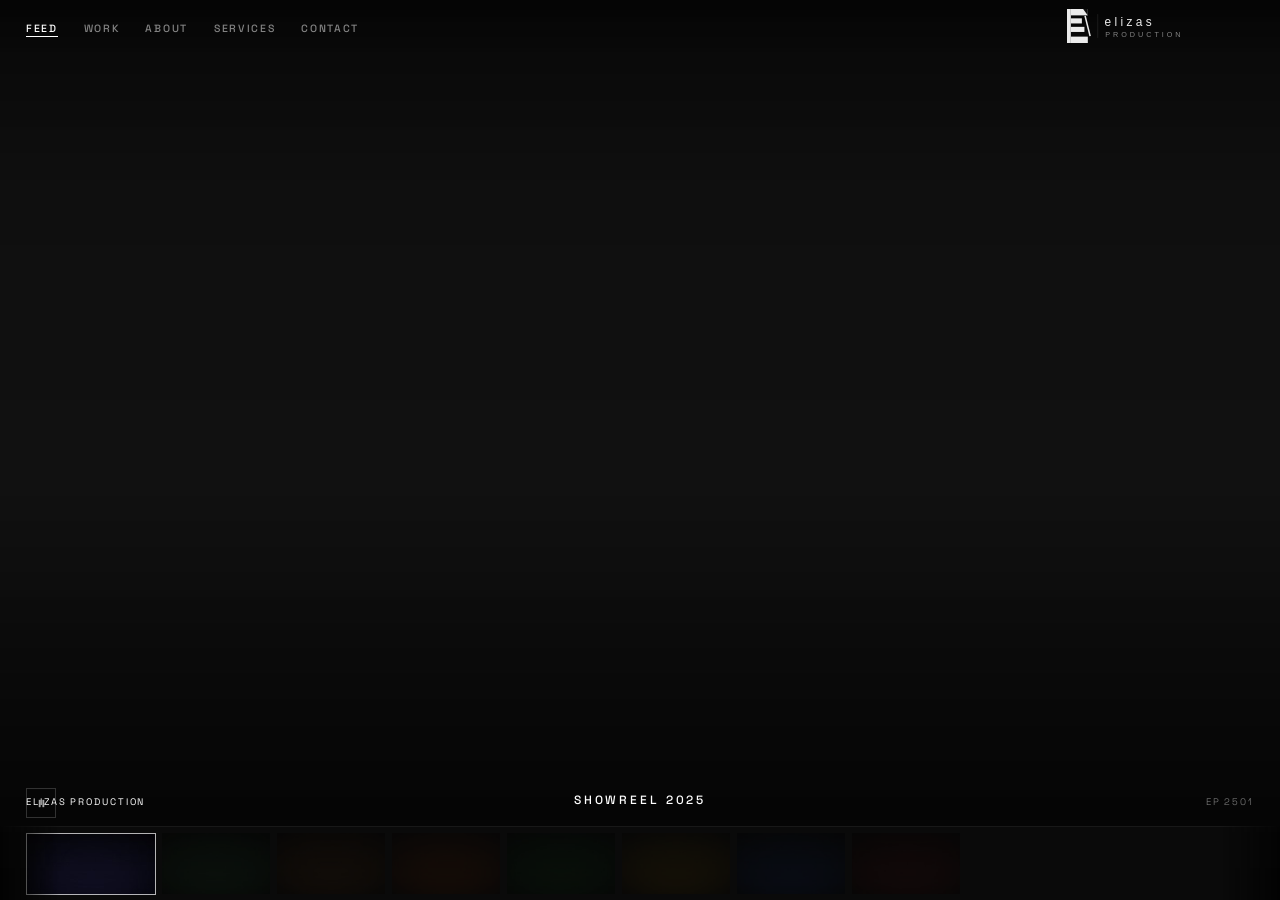
==== commit 1b930450: "Add waterfall ambient base video + wire all 8 project videos - Feel Video (waterfall) plays as perma" ====
--- a/index.html
+++ b/index.html
@@ -40,6 +40,18 @@
 
   <!-- ═══ HERO AREA ═══ -->
   <main id="hero" role="main" aria-live="polite" aria-label="Active project showcase">
+
+    <!-- Waterfall base — always playing underneath everything -->
+    <video id="baseVideo"
+           class="base-video"
+           autoplay
+           muted
+           loop
+           playsinline
+           preload="auto"
+           aria-hidden="true">
+      <source src="/assets/videos/base-bg.mp4" type="video/mp4"/>
+    </video>
 
     <!-- Background layer — swapped by JS on project change -->
     <div id="heroBg" class="hero-bg">
--- a/css/main.css
+++ b/css/main.css
@@ -223,12 +223,29 @@
   background: var(--bg);
 }
 
+/* Waterfall ambient base — always playing, lowest layer */
+.base-video {
+  position: absolute;
+  inset: 0;
+  width: 100%;
+  height: 100%;
+  object-fit: cover;
+  object-position: center;
+  z-index: 0;
+  opacity: 1;
+  filter: brightness(0.55) saturate(0.7);
+}
+
 .hero-bg {
   position: absolute;
   inset: 0;
   background-size: cover;
   background-position: center;
   background-repeat: no-repeat;
+  z-index: 1;
+  /* Semi-transparent so waterfall bleeds through on gradient projects */
+  opacity: 0.72;
+  mix-blend-mode: multiply;
   transition:
     opacity var(--t-hero) var(--ease),
     transform var(--t-hero) var(--ease);
@@ -240,7 +257,7 @@
   transform: scale(1.025);
 }
 
-/* Video fills hero exactly like a background-image */
+/* Project video — sits above base, full opacity */
 .hero-video {
   position: absolute;
   inset: 0;
@@ -248,8 +265,9 @@
   height: 100%;
   object-fit: cover;
   object-position: center;
-  display: none;          /* hidden until a video project is active */
-  opacity: 1;
+  z-index: 2;
+  display: none;
+  opacity: 0.88;
 }
 
 .hero-video.is-active {
@@ -260,14 +278,15 @@
 .hero-overlay {
   position: absolute;
   inset: 0;
+  z-index: 3;
   background: linear-gradient(
     to bottom,
-    rgba(0, 0, 0, 0.50) 0%,
-    rgba(0, 0, 0, 0.10) 20%,
+    rgba(0, 0, 0, 0.52) 0%,
+    rgba(0, 0, 0, 0.08) 22%,
     rgba(0, 0, 0, 0.00) 45%,
     rgba(0, 0, 0, 0.00) 55%,
-    rgba(0, 0, 0, 0.55) 80%,
-    rgba(0, 0, 0, 0.80) 100%
+    rgba(0, 0, 0, 0.52) 80%,
+    rgba(0, 0, 0, 0.82) 100%
   );
   pointer-events: none;
 }
@@ -277,6 +296,7 @@
   position: absolute;
   bottom: calc(var(--strip-h) + 18px);
   left: 0; right: 0;
+  z-index: 4;
   display: grid;
   grid-template-columns: 1fr 1fr 1fr;
   align-items: end;
@@ -497,11 +517,11 @@
 }
 
 .panel-text {
-  font-size: 14px;
+  font-size: 13px;
   font-weight: 300;
   letter-spacing: 0.04em;
   color: var(--white-dim);
-  line-height: 1.85;
+  line-height: 1.9;
   max-width: 420px;
   margin-bottom: 28px;
 }
@@ -597,7 +617,7 @@
 }
 
 .work-card-client {
-  font-size: 9.5px;
+  font-size: 10px;
   font-weight: 700;
   letter-spacing: 0.20em;
   text-transform: uppercase;
@@ -808,7 +828,7 @@
 }
 
 .section-body {
-  font-size: 14px;
+  font-size: 13px;
   font-weight: 300;
   letter-spacing: 0.02em;
   color: var(--white-dim);
@@ -1090,7 +1110,7 @@
 }
 
 .contact-info-value {
-  font-size: 14px;
+  font-size: 13px;
   font-weight: 300;
   letter-spacing: 0.06em;
   color: var(--white);
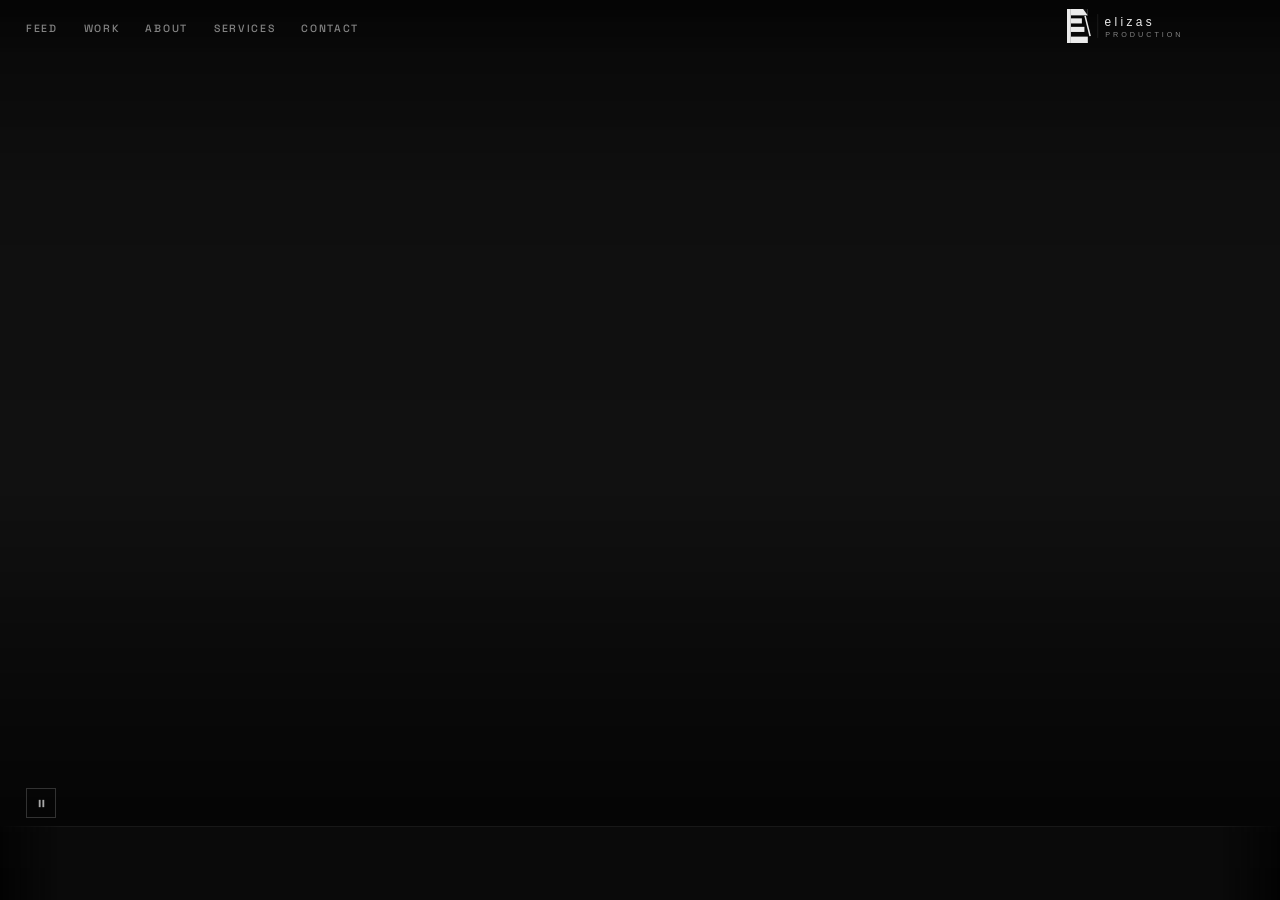
==== commit 31f6a693: "Fix project videos + add stories, cinematic tones, orbiting words - Fix: move heroVideo outside hero" ====
--- a/index.html
+++ b/index.html
@@ -53,29 +53,32 @@
       <source src="/assets/videos/base-bg.mp4" type="video/mp4"/>
     </video>
 
-    <!-- Background layer — swapped by JS on project change -->
-    <div id="heroBg" class="hero-bg">
-      <!-- Video element: shown when active project has a video src -->
-      <video id="heroVideo"
-             class="hero-video"
-             autoplay
-             muted
-             loop
-             playsinline
-             preload="auto"
-             aria-hidden="true">
-      </video>
-    </div>
+    <!-- Background colour/gradient layer -->
+    <div id="heroBg" class="hero-bg"></div>
+
+    <!-- Project video — sibling of heroBg, no blend mode -->
+    <video id="heroVideo"
+           class="hero-video"
+           autoplay
+           muted
+           loop
+           playsinline
+           preload="auto"
+           aria-hidden="true">
+    </video>
 
     <!-- Gradient overlay for text legibility -->
     <div class="hero-overlay" aria-hidden="true"></div>
 
-    <!-- Three project labels overlaid on hero -->
+    <!-- Project labels -->
     <div class="hero-labels" aria-hidden="true">
       <span id="labelClient"  class="hero-label label-client"></span>
       <span id="labelProject" class="hero-label label-project"></span>
       <span id="labelJob"     class="hero-label label-job"></span>
     </div>
+
+    <!-- Project story line -->
+    <div id="labelStory" class="hero-story" aria-hidden="true"></div>
 
   </main>
 
@@ -132,6 +135,8 @@
 
   <!-- ═══ WORK PANEL OVERLAY ═══ -->
   <aside id="panelWork" class="panel panel--work" aria-hidden="true" role="complementary" aria-label="All projects">
+    <!-- Orbiting project type words -->
+    <div id="orbitWords" class="orbit-container" aria-hidden="true"></div>
     <button class="panel-close" id="panelWorkClose" aria-label="Close work panel">&#x2715;</button>
     <div class="panel-body panel-body--work">
       <p class="panel-eyebrow">SELECTED WORK</p>
--- a/css/main.css
+++ b/css/main.css
@@ -257,7 +257,7 @@
   transform: scale(1.025);
 }
 
-/* Project video — sits above base, full opacity */
+/* Project video — sibling of hero-bg, clean layer, no blend */
 .hero-video {
   position: absolute;
   inset: 0;
@@ -267,11 +267,13 @@
   object-position: center;
   z-index: 2;
   display: none;
-  opacity: 0.88;
+  opacity: 0;
+  transition: opacity 0.6s var(--ease);
 }
 
 .hero-video.is-active {
   display: block;
+  opacity: 1;
 }
 
 /* Gradient overlay: darkens top (nav) and bottom (labels + strip) */
@@ -337,6 +339,57 @@
   text-align: right;
   color: var(--white-dim);
   font-weight: 300;
+}
+
+/* Project story line — centred just above labels */
+.hero-story {
+  position: absolute;
+  bottom: calc(var(--strip-h) + 52px);
+  left: 0; right: 0;
+  z-index: 4;
+  text-align: center;
+  padding: 0 var(--ctrl-pad);
+  font-size: 10px;
+  font-weight: 300;
+  letter-spacing: 0.18em;
+  color: rgba(255,255,255,0.45);
+  text-transform: uppercase;
+  pointer-events: none;
+  opacity: 0;
+  transform: translateY(6px);
+  transition: opacity 0.5s var(--ease) 0.2s, transform 0.5s var(--ease) 0.2s;
+  max-width: 600px;
+  margin: 0 auto;
+  white-space: nowrap;
+  overflow: hidden;
+  text-overflow: ellipsis;
+}
+
+.hero-story.is-visible {
+  opacity: 1;
+  transform: translateY(0);
+}
+
+/* ── ORBIT WORDS ────────────────────────────────────────────── */
+.orbit-container {
+  position: absolute;
+  inset: 0;
+  pointer-events: none;
+  z-index: 0;
+  overflow: hidden;
+}
+
+.orbit-word {
+  position: absolute;
+  font-size: 9px;
+  font-weight: 500;
+  letter-spacing: 0.28em;
+  text-transform: uppercase;
+  color: rgba(255,255,255,0.06);
+  white-space: nowrap;
+  pointer-events: none;
+  user-select: none;
+  will-change: transform;
 }
 
 /* ── PLAYBACK CONTROLS ──────────────────────────────────────── */
